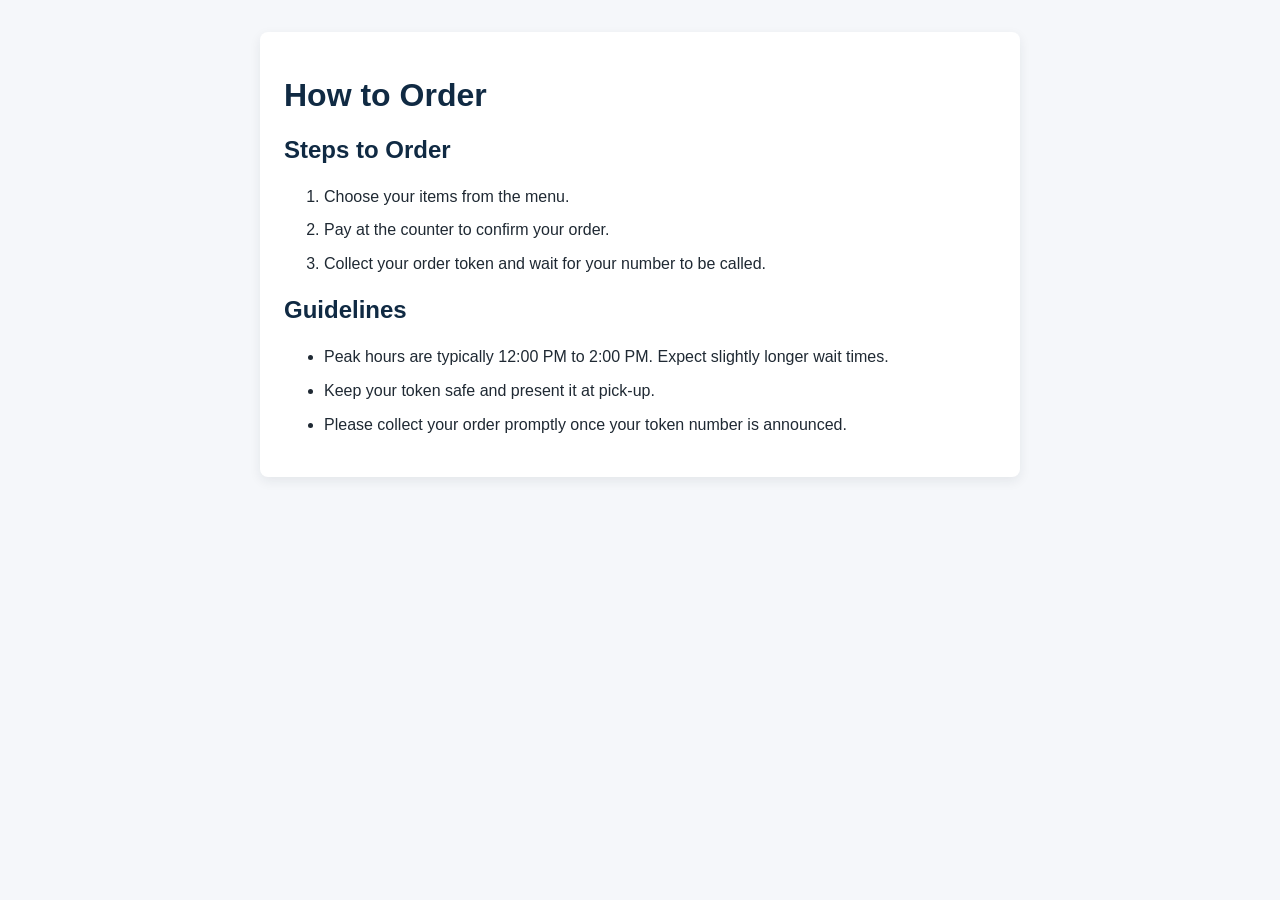
==== src/order.html @ b20dce85 "Implement How to Order page with responsive styles Co-authored-by: Code-fever1 <172437618+Code-fever" ====
<!DOCTYPE html>
<html lang="en">
<head>
  <meta charset="UTF-8">
  <meta name="viewport" content="width=device-width, initial-scale=1.0">
  <title>Campus Bites | How to Order</title>
  <link rel="stylesheet" href="../styles/style.css">
</head>
<body>
  <main class="order-page">
    <h1>How to Order</h1>

    <section>
      <h2>Steps to Order</h2>
      <ol>
        <li>Choose your items from the menu.</li>
        <li>Pay at the counter to confirm your order.</li>
        <li>Collect your order token and wait for your number to be called.</li>
      </ol>
    </section>

    <section>
      <h2>Guidelines</h2>
      <ul>
        <li>Peak hours are typically 12:00 PM to 2:00 PM. Expect slightly longer wait times.</li>
        <li>Keep your token safe and present it at pick-up.</li>
        <li>Please collect your order promptly once your token number is announced.</li>
      </ul>
    </section>
  </main>
</body>
</html>
---- styles/style.css ----
* {
  box-sizing: border-box;
}

body {
  margin: 0;
  font-family: Arial, sans-serif;
  background-color: #f5f7fa;
  color: #1f2933;
}

.order-page {
  max-width: 760px;
  margin: 2rem auto;
  padding: 1.5rem;
  background-color: #ffffff;
  border-radius: 8px;
  box-shadow: 0 4px 12px rgba(31, 41, 51, 0.08);
}

h1,
h2 {
  color: #102a43;
}

li {
  line-height: 1.6;
  margin-bottom: 0.5rem;
}

@media (max-width: 600px) {
  .order-page {
    margin: 1rem;
    padding: 1rem;
  }
}
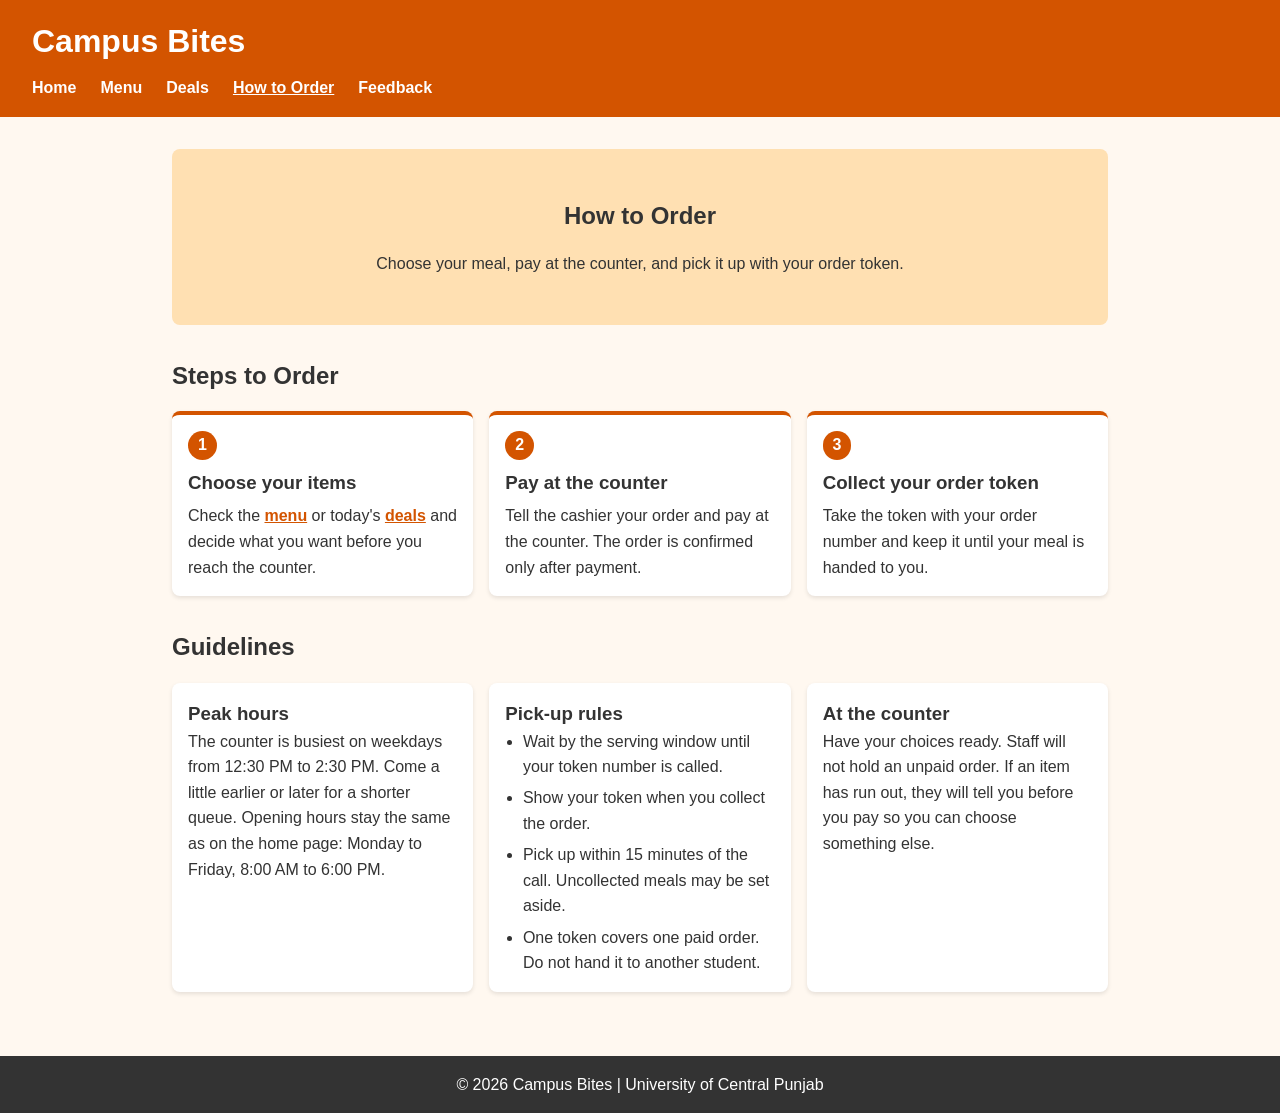
==== commit 49d2535e: "Add how to order page with steps and guidelines Co-authored-by: Cursor <cursoragent@cursor.com>" ====
--- a/src/order.html
+++ b/src/order.html
@@ -3,30 +3,73 @@
 <head>
   <meta charset="UTF-8">
   <meta name="viewport" content="width=device-width, initial-scale=1.0">
-  <title>Campus Bites | How to Order</title>
+  <title>Campus Bites - How to Order</title>
   <link rel="stylesheet" href="../styles/style.css">
 </head>
 <body>
+  <header>
+    <h1>Campus Bites</h1>
+    <nav>
+      <ul>
+        <li><a href="index.html">Home</a></li>
+        <li><a href="menu.html">Menu</a></li>
+        <li><a href="deals.html">Deals</a></li>
+        <li><a href="order.html" class="active">How to Order</a></li>
+        <li><a href="feedback.html">Feedback</a></li>
+      </ul>
+    </nav>
+  </header>
+
   <main class="order-page">
-    <h1>How to Order</h1>
+    <section class="hero">
+      <h2>How to Order</h2>
+      <p>Choose your meal, pay at the counter, and pick it up with your order token.</p>
+    </section>
 
-    <section>
+    <section class="order-steps">
       <h2>Steps to Order</h2>
-      <ol>
-        <li>Choose your items from the menu.</li>
-        <li>Pay at the counter to confirm your order.</li>
-        <li>Collect your order token and wait for your number to be called.</li>
+      <ol class="step-list">
+        <li>
+          <h3>Choose your items</h3>
+          <p>Check the <a href="menu.html">menu</a> or today's <a href="deals.html">deals</a> and decide what you want before you reach the counter.</p>
+        </li>
+        <li>
+          <h3>Pay at the counter</h3>
+          <p>Tell the cashier your order and pay at the counter. The order is confirmed only after payment.</p>
+        </li>
+        <li>
+          <h3>Collect your order token</h3>
+          <p>Take the token with your order number and keep it until your meal is handed to you.</p>
+        </li>
       </ol>
     </section>
 
-    <section>
+    <section class="order-guidelines">
       <h2>Guidelines</h2>
-      <ul>
-        <li>Peak hours are typically 12:00 PM to 2:00 PM. Expect slightly longer wait times.</li>
-        <li>Keep your token safe and present it at pick-up.</li>
-        <li>Please collect your order promptly once your token number is announced.</li>
-      </ul>
+      <div class="info-grid">
+        <article class="card">
+          <h3>Peak hours</h3>
+          <p>The counter is busiest on weekdays from 12:30 PM to 2:30 PM. Come a little earlier or later for a shorter queue. Opening hours stay the same as on the home page: Monday to Friday, 8:00 AM to 6:00 PM.</p>
+        </article>
+        <article class="card">
+          <h3>Pick-up rules</h3>
+          <ul>
+            <li>Wait by the serving window until your token number is called.</li>
+            <li>Show your token when you collect the order.</li>
+            <li>Pick up within 15 minutes of the call. Uncollected meals may be set aside.</li>
+            <li>One token covers one paid order. Do not hand it to another student.</li>
+          </ul>
+        </article>
+        <article class="card">
+          <h3>At the counter</h3>
+          <p>Have your choices ready. Staff will not hold an unpaid order. If an item has run out, they will tell you before you pay so you can choose something else.</p>
+        </article>
+      </div>
     </section>
   </main>
+
+  <footer>
+    <p>&copy; 2026 Campus Bites | University of Central Punjab</p>
+  </footer>
 </body>
-</html>+</html>
--- a/styles/style.css
+++ b/styles/style.css
@@ -1,36 +1,131 @@
-* {
-  box-sizing: border-box;
+/* ===== BASE STYLES ===== */
+* { box-sizing: border-box; margin: 0; padding: 0; }
+
+body {
+  font-family: Arial, sans-serif;
+  line-height: 1.6;
+  color: #333;
+  background: #fff8f0;
 }
 
-body {
-  margin: 0;
-  font-family: Arial, sans-serif;
-  background-color: #f5f7fa;
-  color: #1f2933;
+header {
+  background: #d35400;
+  color: #fff;
+  padding: 1rem 2rem;
 }
 
-.order-page {
-  max-width: 760px;
-  margin: 2rem auto;
-  padding: 1.5rem;
-  background-color: #ffffff;
-  border-radius: 8px;
-  box-shadow: 0 4px 12px rgba(31, 41, 51, 0.08);
+nav ul {
+  list-style: none;
+  display: flex;
+  gap: 1.5rem;
+  margin-top: 0.5rem;
 }
 
-h1,
-h2 {
-  color: #102a43;
+nav a {
+  color: #fff;
+  text-decoration: none;
+  font-weight: bold;
 }
 
-li {
-  line-height: 1.6;
+nav a:hover, nav a.active { text-decoration: underline; }
+
+main { max-width: 1000px; margin: 0 auto; padding: 2rem; }
+
+footer {
+  background: #333;
+  color: #fff;
+  text-align: center;
+  padding: 1rem;
+  margin-top: 2rem;
+}
+
+/* ===== HOME PAGE (Team Lead) ===== */
+.hero {
+  text-align: center;
+  padding: 3rem 1rem;
+  background: #ffe0b2;
+  border-radius: 8px;
+  margin-bottom: 2rem;
+}
+
+.info-grid {
+  display: grid;
+  grid-template-columns: repeat(3, 1fr);
+  gap: 1rem;
+}
+
+.card {
+  background: #fff;
+  padding: 1rem;
+  border-radius: 8px;
+  box-shadow: 0 2px 4px rgba(0,0,0,0.1);
+}
+
+.quick-links { text-align: center; margin-top: 2rem; }
+.quick-links a { color: #d35400; font-weight: bold; }
+
+/* Responsive */
+@media (max-width: 600px) {
+  nav ul { flex-direction: column; gap: 0.5rem; }
+  .info-grid { grid-template-columns: 1fr; }
+}
+
+/* ===== ORDER PAGE (Member 3) ===== */
+.order-page h2 {
+  margin-bottom: 1rem;
+}
+
+.order-page a {
+  color: #d35400;
+  font-weight: bold;
+}
+
+.step-list {
+  list-style: none;
+  display: grid;
+  grid-template-columns: repeat(3, 1fr);
+  gap: 1rem;
+  counter-reset: step;
+  margin-bottom: 2rem;
+}
+
+.step-list li {
+  background: #fff;
+  padding: 1rem;
+  border-radius: 8px;
+  box-shadow: 0 2px 4px rgba(0,0,0,0.1);
+  border-top: 4px solid #d35400;
+  counter-increment: step;
+}
+
+.step-list li::before {
+  content: counter(step);
+  display: inline-block;
+  background: #d35400;
+  color: #fff;
+  font-weight: bold;
+  width: 1.8rem;
+  height: 1.8rem;
+  line-height: 1.8rem;
+  text-align: center;
+  border-radius: 50%;
   margin-bottom: 0.5rem;
 }
 
-@media (max-width: 600px) {
-  .order-page {
-    margin: 1rem;
-    padding: 1rem;
+.step-list h3 {
+  margin-bottom: 0.35rem;
+}
+
+.order-guidelines .card ul {
+  margin-left: 1.1rem;
+}
+
+.order-guidelines .card li + li {
+  margin-top: 0.35rem;
+}
+
+@media (max-width: 768px) {
+  .step-list {
+    grid-template-columns: 1fr;
   }
-}+}
